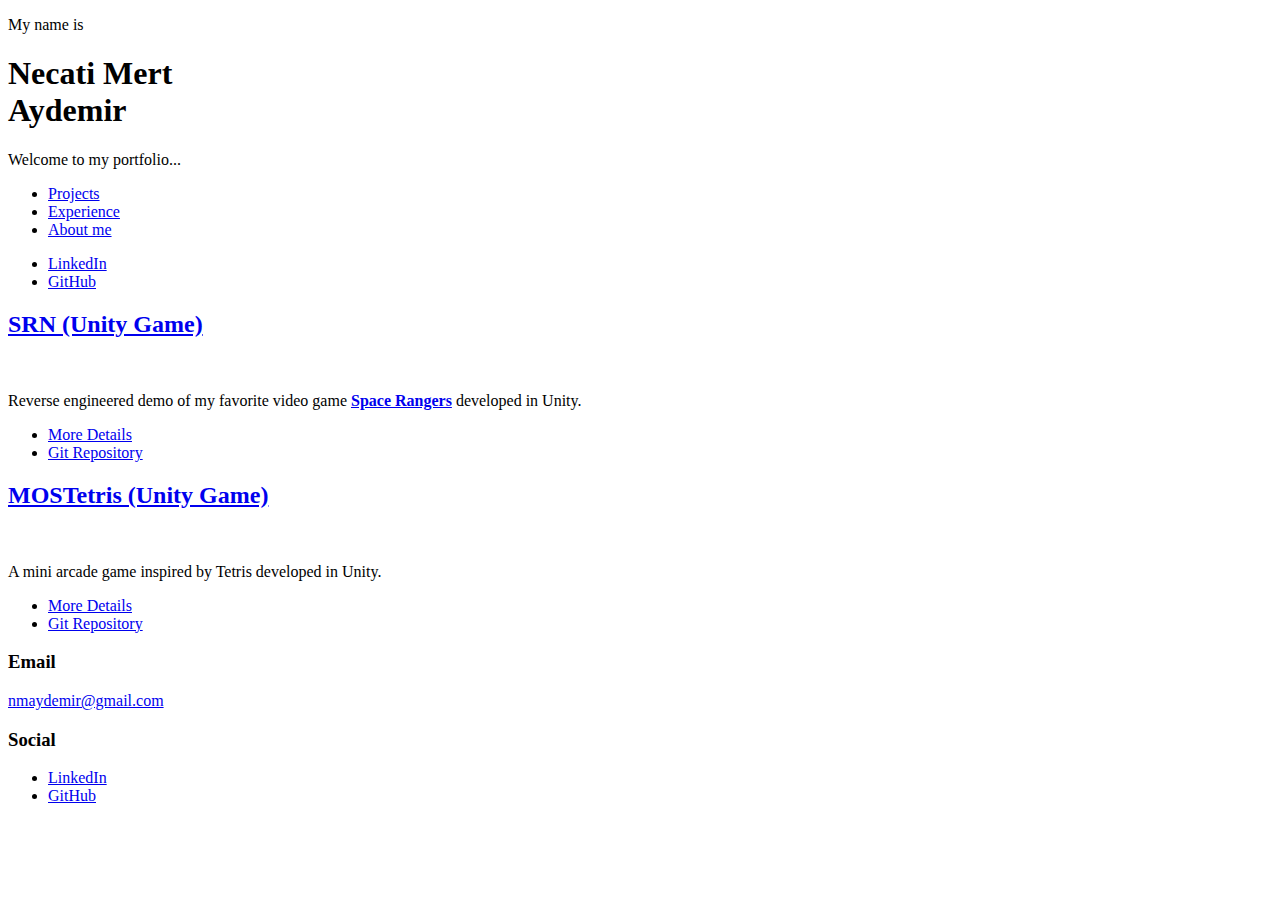
==== index.html @ 085caf6a "Update index.html" ====
<!DOCTYPE HTML>
<!--
	Massively by HTML5 UP
	html5up.net | @ajlkn
	Free for personal and commercial use under the CCA 3.0 license (html5up.net/license)
-->
<html>
	<head>
		<title>Mert's Portfolio</title>
		<meta charset="utf-8" />
		<meta name="viewport" content="width=device-width, initial-scale=1, user-scalable=no" />
		<link rel="stylesheet" href="assets/css/main.css" />
		<noscript><link rel="stylesheet" href="assets/css/noscript.css" /></noscript>
	</head>
	<body class="is-preload">

		<!-- Wrapper -->
			<div id="wrapper" class="fade-in">

				<!-- Intro -->
					<div id="intro">
						<p>My name is</p>
						<h1>Necati Mert<br />
						Aydemir</h1>
						<p>Welcome to my portfolio...</p>
						<!-- <ul class="actions">
							<li><a href="#header" class="button icon solid solo fa-arrow-down scrolly">Continue</a></li>
						</ul> -->
					</div>

				<!-- Header 
					<header id="header">
						<a href="index.html" class="logo">Yo</a>
					</header>-->

				<!-- Nav -->
					<nav id="nav">
						<ul class="links">
							<li class="active"><a href="index.html">Projects</a></li>
							<li><a href="experience.html">Experience</a></li>
							<li><a href="about_me.html">About me</a></li>
						</ul>
						<ul class="icons">
							<li><a href="https://www.linkedin.com/in/necati-mert-aydemir-0576a6219/" target="_blank" rel="noreferrer noopener" class="icon brands fa-linkedin"><span class="label">LinkedIn</span></a></li>
							<li><a href="https://github.com/neccuo" target="_blank" rel="noreferrer noopener" class="icon brands fa-github"><span class="label">GitHub</span></a></li>
						</ul>
					</nav>

				<!-- Main -->
					<div id="main">

						<!-- Featured Post 
							<article class="post featured">
								<header class="major">
									<h2><a href="#">And this is a<br />
									massive headline</a></h2>
									<p>Aenean ornare velit lacus varius enim ullamcorper proin aliquam<br />
									facilisis ante sed etiam magna interdum congue. Lorem ipsum dolor<br />
									amet nullam sed etiam veroeros.</p>
								</header>
								<a href="#" class="image main"><img src="images/pic01.jpg" alt="" /></a>
								<ul class="actions special">
									<li><a href="#" class="button large">Full Story</a></li>
								</ul>
							</article>
						-->
						<!-- Posts -->
							<section class="posts">
								<article>
									<header>
										<h2><a href="srn.html">SRN (Unity Game)</a></h2>
									</header>
									<a href="srn.html" class="image fit" margin="100%" ><img src="images/SRN.png" alt="" /></a>
									<p>Reverse engineered demo of my favorite video game 
										<a href="https://en.wikipedia.org/wiki/Space_Rangers_(video_game)"><b>Space Rangers</b></a>
										 developed in Unity.
									</p>
									<ul class="actions special">
										<li><a href="srn.html" class="button active">More Details</a></li>
										<li><a href="https://github.com/neccuo/SRN" class="button" target="_blank" rel="noreferrer noopener" class="icon brands fa-github"><span class="label">Git Repository</span></a></li>
									</ul>
								</article>
								<article>
									<header>
										<h2><a href="mostetris.html">MOSTetris (Unity Game)</a></h2>
									</header>
									<a href="mostetris.html" class="image fit"><img src="images/mostetris.png" alt="" /></a>
									<p>A mini arcade game inspired by Tetris developed in Unity.</p>
									<ul class="actions special">
										<li><a href="mostetris.html" class="button active">More Details</a></li>
										<li><a href="https://github.com/neccuo/MOSTetris" class="button" target="_blank" rel="noreferrer noopener" class="icon brands fa-github"><span class="label">Git Repository</span></a></li>
									</ul>
								</article>

							</section>

						<!-- Footer -->
							<!--<footer>
								<div class="pagination">
									<a href="#" class="previous">Prev</a>
									<a href="#" class="page active">1</a>
									<a href="#" class="page">2</a>
									<a href="#" class="next">Next</a>
								</div>
							</footer>-->

					</div>

				<!-- Footer -->
					<footer id="footer">
						<section class="split contact">
							<section>
								<h3>Email</h3>
								<p><a href="mailto: nmaydemir@gmail.com" target="_blank">nmaydemir@gmail.com</a></p>
							</section>
							<section>
								<h3>Social</h3>
								<ul class="icons alt">
									<li><a href="https://www.linkedin.com/in/necati-mert-aydemir-0576a6219/" target="_blank" rel="noreferrer noopener" class="icon brands fa-linkedin"><span class="label">LinkedIn</span></a></li>
									<li><a href="https://github.com/neccuo" target="_blank" rel="noreferrer noopener" class="icon brands fa-github"><span class="label">GitHub</span></a></li>
								</ul>
							</section>
						</section>
					</footer>

			</div>

		<!-- Scripts -->
			<script src="assets/js/jquery.min.js"></script>
			<script src="assets/js/jquery.scrollex.min.js"></script>
			<script src="assets/js/jquery.scrolly.min.js"></script>
			<script src="assets/js/browser.min.js"></script>
			<script src="assets/js/breakpoints.min.js"></script>
			<script src="assets/js/util.js"></script>
			<script src="assets/js/main.js"></script>

	</body>
</html>
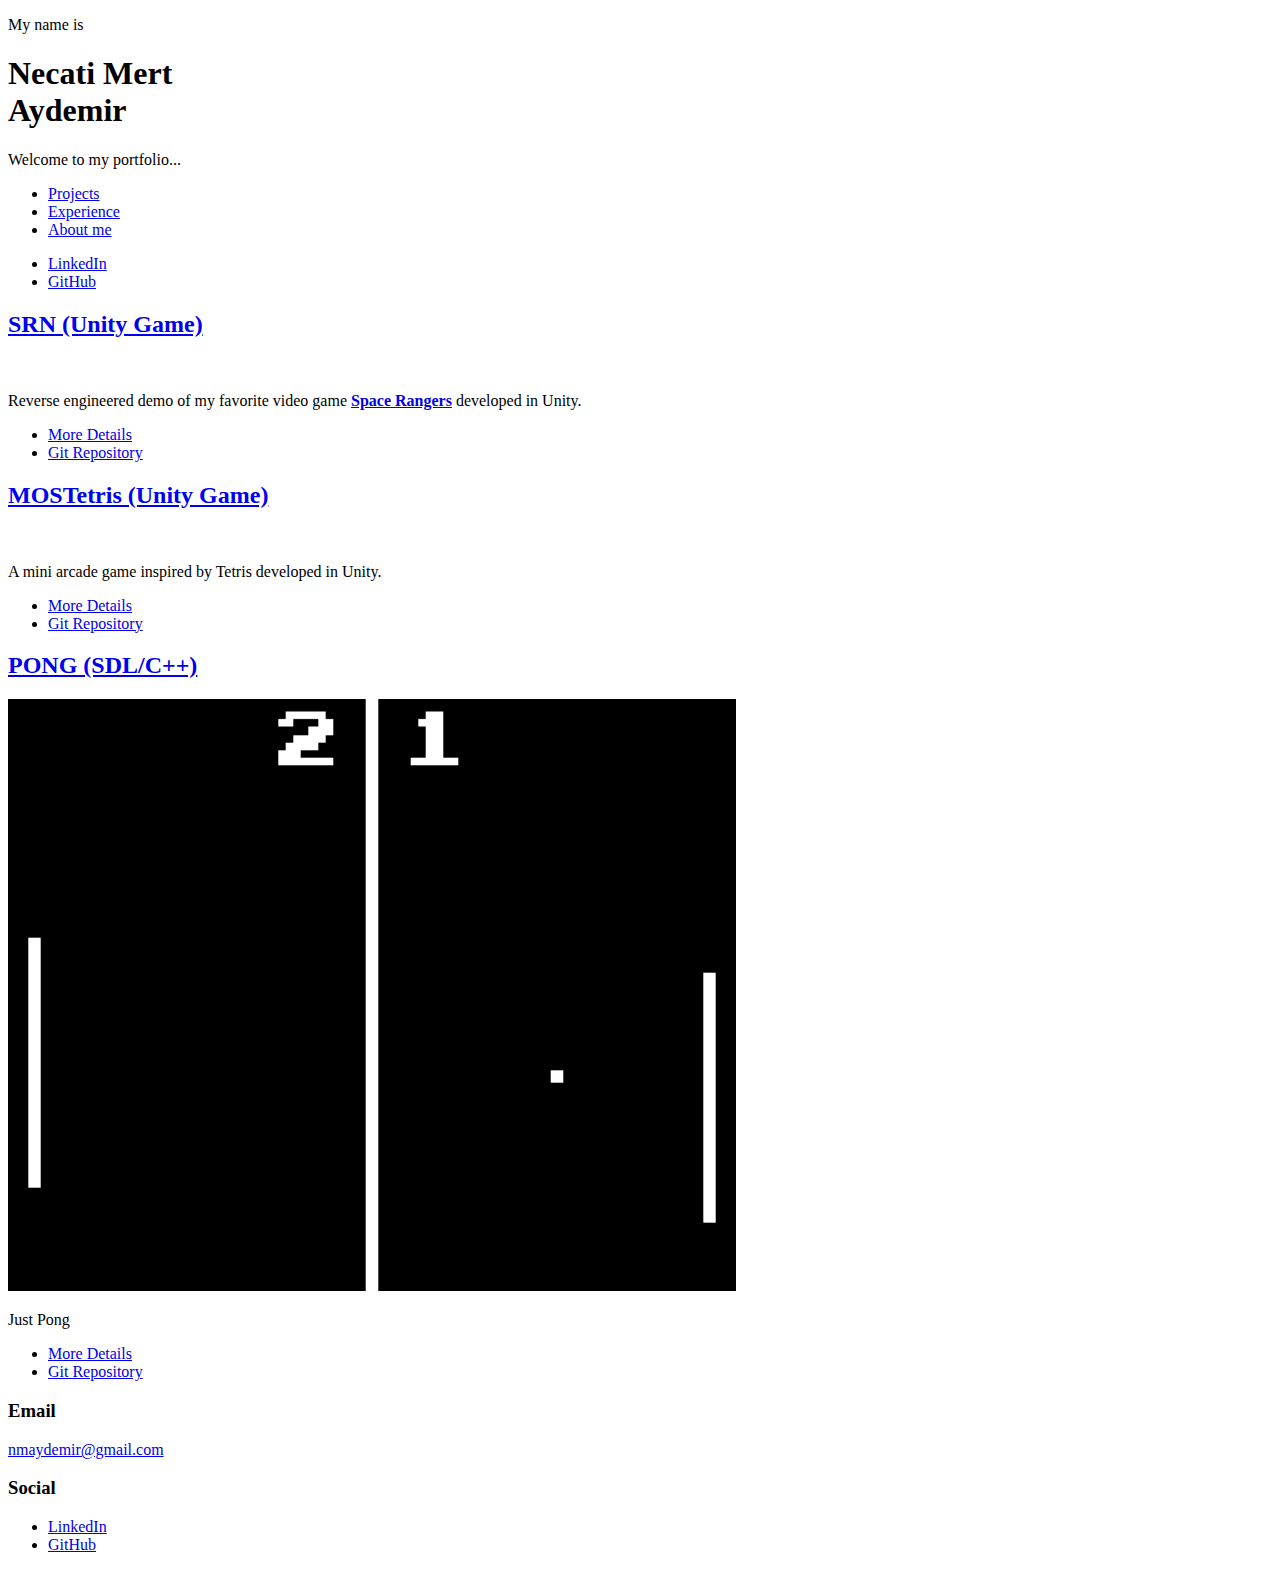
==== commit f033487f: "introducing pong" ====
--- a/index.html
+++ b/index.html
@@ -12,6 +12,17 @@
 		<link rel="stylesheet" href="assets/css/main.css" />
 		<noscript><link rel="stylesheet" href="assets/css/noscript.css" /></noscript>
 	</head>
+	
+	<!-- Google tag (gtag.js) -->
+	<script async src="https://www.googletagmanager.com/gtag/js?id=G-XZFZE9ZTQ1"></script>
+	<script>
+		window.dataLayer = window.dataLayer || [];
+		function gtag(){dataLayer.push(arguments);}
+		gtag('js', new Date());
+
+		gtag('config', 'G-XZFZE9ZTQ1');
+	</script>
+	
 	<body class="is-preload">
 
 		<!-- Wrapper -->
@@ -91,6 +102,18 @@
 										<li><a href="https://github.com/neccuo/MOSTetris" class="button" target="_blank" rel="noreferrer noopener" class="icon brands fa-github"><span class="label">Git Repository</span></a></li>
 									</ul>
 								</article>
+								<article>
+									<header>
+										<h2><a href="pong.html">PONG (SDL/C++)</a></h2>
+									</header>
+									<a href="pong.html" class="image fit"><img src="images/pong_ss.png" alt="" /></a>
+									<p>Just Pong</p>
+									<ul class="actions special">
+										<li><a href="pong.html" class="button active">More Details</a></li>
+										<li><a href="https://github.com/neccuo/SDL-Pong" class="button" target="_blank" rel="noreferrer noopener" class="icon brands fa-github"><span class="label">Git Repository</span></a></li>
+										<!-- <li><a href="https://ncwo.itch.io/pong" class="button active">Download (itch.io)</a></li> -->
+									</ul>
+								</article>
 
 							</section>
 
